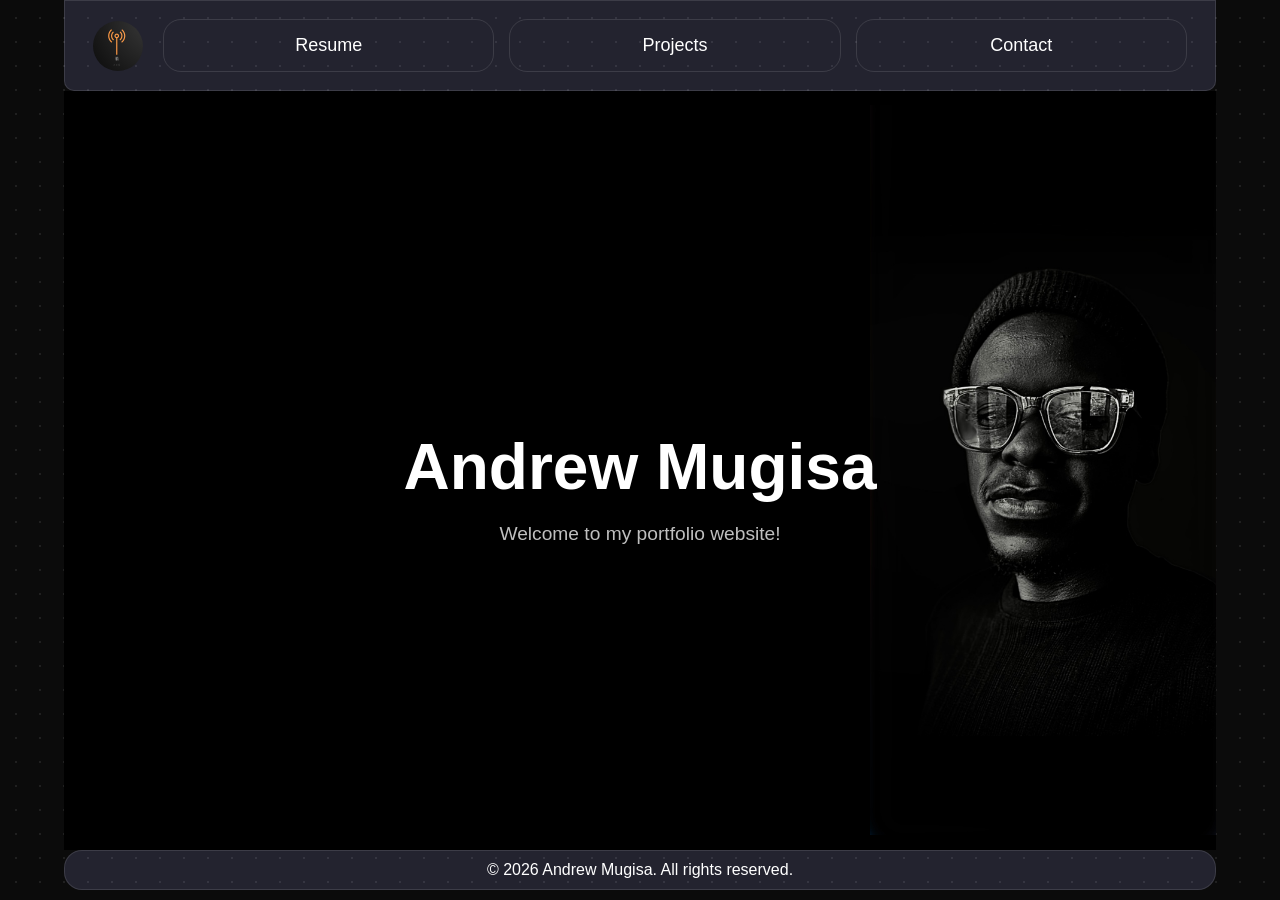
==== contact.html @ a77605d8 "advanced" ====
<!DOCTYPE html>
<html lang="en">

<head>
    <meta charset="UTF-8">
    <meta name="viewport" content="width=device-width, initial-scale=1.0">
    <title>Andrew Mugisa Portfolio</title>
    <link rel="stylesheet" href="css/index.css ">
    <link rel="stylesheet" href="css/nav&footer.css">
    <link rel="stylesheet" href="css/global.css">
</head>

<body>
    <nav class="navbar">
        <div class="navbar-container">
            <img src="assets/logo.jpeg" alt="Logo" class="navbar-logo">

            <ul class="navbar-menu">
                <li><a href="resume.html">Resume</a></li>
                <li><a href="projects.html">Projects</a></li>
                <li><a href="contact.html">Contact</a></li>
            </ul>
        </div>
    </nav>

    <section class="hero">
        <div class="hero-content">
            <h1>Andrew Mugisa</h1>
            <p>Welcome to my portfolio website!</p>
        </div>
    </section>


    <footer>
        <p>&copy; 2026 Andrew Mugisa. All rights reserved.</p>
    </footer>

    <script src="script.js"></script>
</body>

</html>
---- css/index.css ----
/* =============== HERO SECTION =============== */

.hero {
  flex: 1;

  display: flex;
  flex-direction: column;
  justify-content: center;
  align-items: center;

  background-color: black;
  min-height: 400px;
  padding: 40px 20px;
  background-image: url("/assets/profile.jpeg");
  background-repeat: no-repeat;
  background-position: right;
  background-size: 30%;
}

.hero-content h1 {
  font-size: clamp(2rem, 5vw, 4rem);
  margin-bottom: 15px;
}

.hero-content p {
  font-size: 1.2rem;
  color: rgba(255, 255, 255, 0.75);
}
---- css/nav&footer.css ----
/* =============== NAVBAR =============== */

.navbar {
  background-color: rgba(171, 171, 248, 0.154);
  border: 1px solid rgba(255, 255, 255, 0.114);
  border-radius: 0 0 10px 10px;
  padding: 8px;
}

.navbar-container {
  display: flex;
  flex-direction: row;
  align-items: center;
  justify-content: space-between;
  padding: 10px 20px;
  gap: 20px;
}

.navbar-logo {
  width: 50px;
  height: 50px;
  border-radius: 50%;
  object-fit: cover;
}

.navbar-menu {
  display: flex;
  flex-direction: row;
  align-items: center;
  justify-content: space-evenly;
  gap: 15px;

  list-style: none;
  width: 100%;
  margin: 0;
  padding: 0;
  font-size: 18px;
}

.navbar-menu li {
  flex: 1;
  border: 1px solid rgba(255, 255, 255, 0.114);
  border-radius: 18px;
  text-align: center;
}

.navbar-menu li a {
  display: block;
  padding: 15px 20px;
  border-radius: 18px;
}

.navbar-menu li:hover {
  background-color: rgba(82, 81, 81, 0.478);
  transition: background-color 0.3s ease;
}

/* =============== FOOTER =============== */

footer {
  display: flex;
  justify-content: center;
  align-items: center;

  background-color: rgba(171, 171, 248, 0.154);
  border: 1px solid rgba(255, 255, 255, 0.114);
  border-radius: 18px;

  padding: 10px;
  margin-top: auto;
  margin-bottom: 10px;

  width: 100%;
}

footer p {
  margin: 0;
}
---- css/global.css ----
* {
  box-sizing: border-box;
}

html {
  min-height: 100%;
}

body {
  color: white;
  text-align: center;
  font-family: Arial, sans-serif;
  margin: 0;
  min-height: 100vh;

  display: flex;
  flex-direction: column;

  padding: 0 5%;

  background-image:
    linear-gradient(rgba(0, 0, 0, 0.4), rgba(0, 0, 0, 0.4)),
    radial-gradient(rgba(255, 255, 255, 0.15) 1px, transparent 0);

  background-size:
    auto,
    24px 24px;
  background-position: center;
  background-repeat: repeat;
  background-attachment: fixed;
  background-color: #121212;
}

a {
  text-decoration: none;
  color: white;
}

button {
  border: 1px solid rgb(255, 255, 255);
  padding: 8px;
  border-radius: 8px;
  width: 8rem;
  background-color: rgb(0, 0, 0);
  color: rgb(255, 248, 248);
}

button:hover {
  background-color: rgb(255, 255, 255);
  color: rgb(0, 0, 0);
}
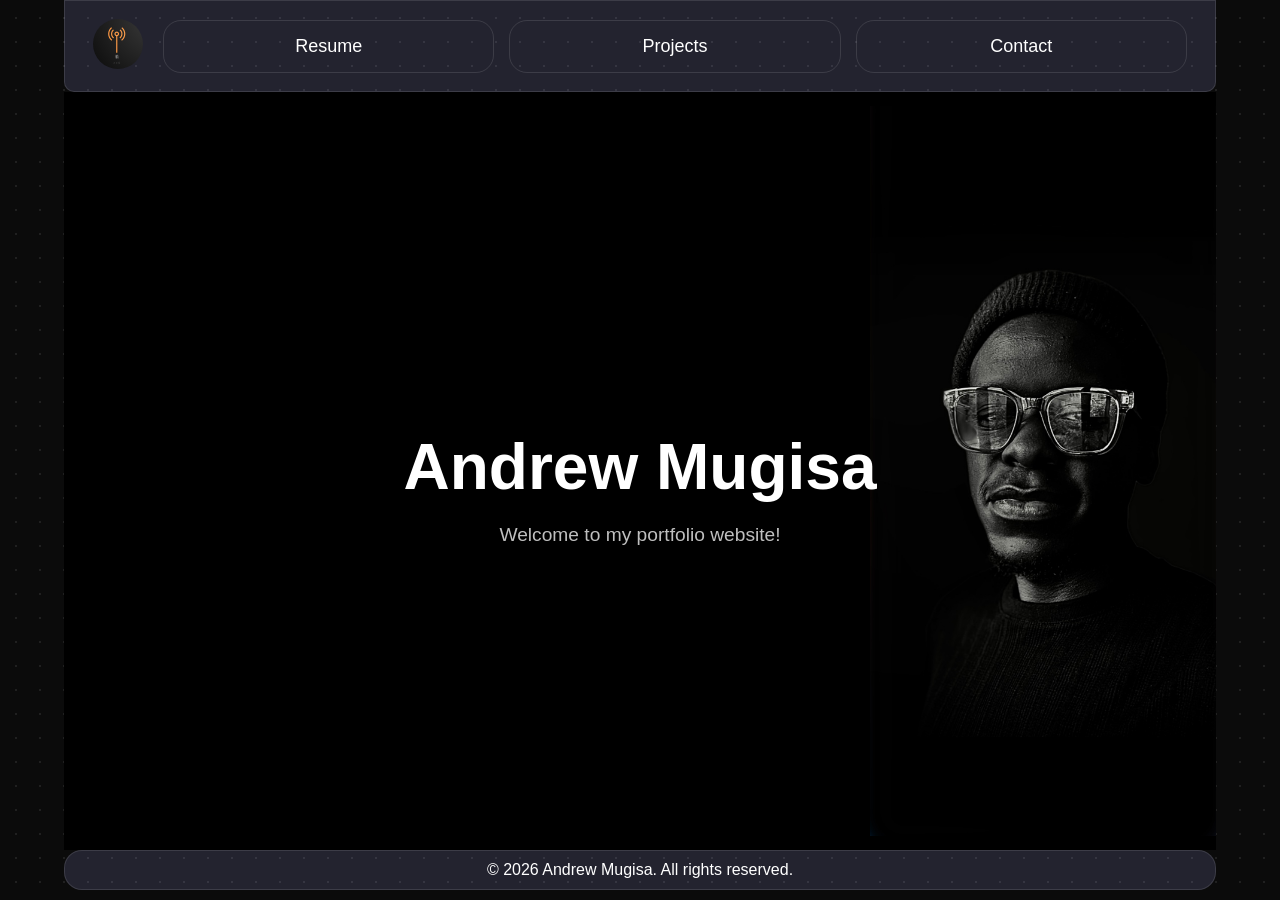
==== commit d12d32a8: "Modified card design" ====
--- a/contact.html
+++ b/contact.html
@@ -13,7 +13,9 @@
 <body>
     <nav class="navbar">
         <div class="navbar-container">
-            <img src="assets/logo.jpeg" alt="Logo" class="navbar-logo">
+            <a class="navbar-brand" href="index.html">
+                <img src="assets/logo.jpeg" alt="Logo" class="navbar-logo">
+            </a>
 
             <ul class="navbar-menu">
                 <li><a href="resume.html">Resume</a></li>
--- a/css/global.css
+++ b/css/global.css
@@ -1,3 +1,15 @@
+:root {
+  --bg: #121212;
+  --surface: #1c1f27;
+  --surface-2: #252a35;
+  --border: rgba(255, 255, 255, 0.12);
+  --text: #e9ebf0;
+  --muted: #a0a7b5;
+  --accent: #7cc4a4;
+  --accent-ink: #0f1a15;
+  --radius: 14px;
+}
+
 * {
   box-sizing: border-box;
 }
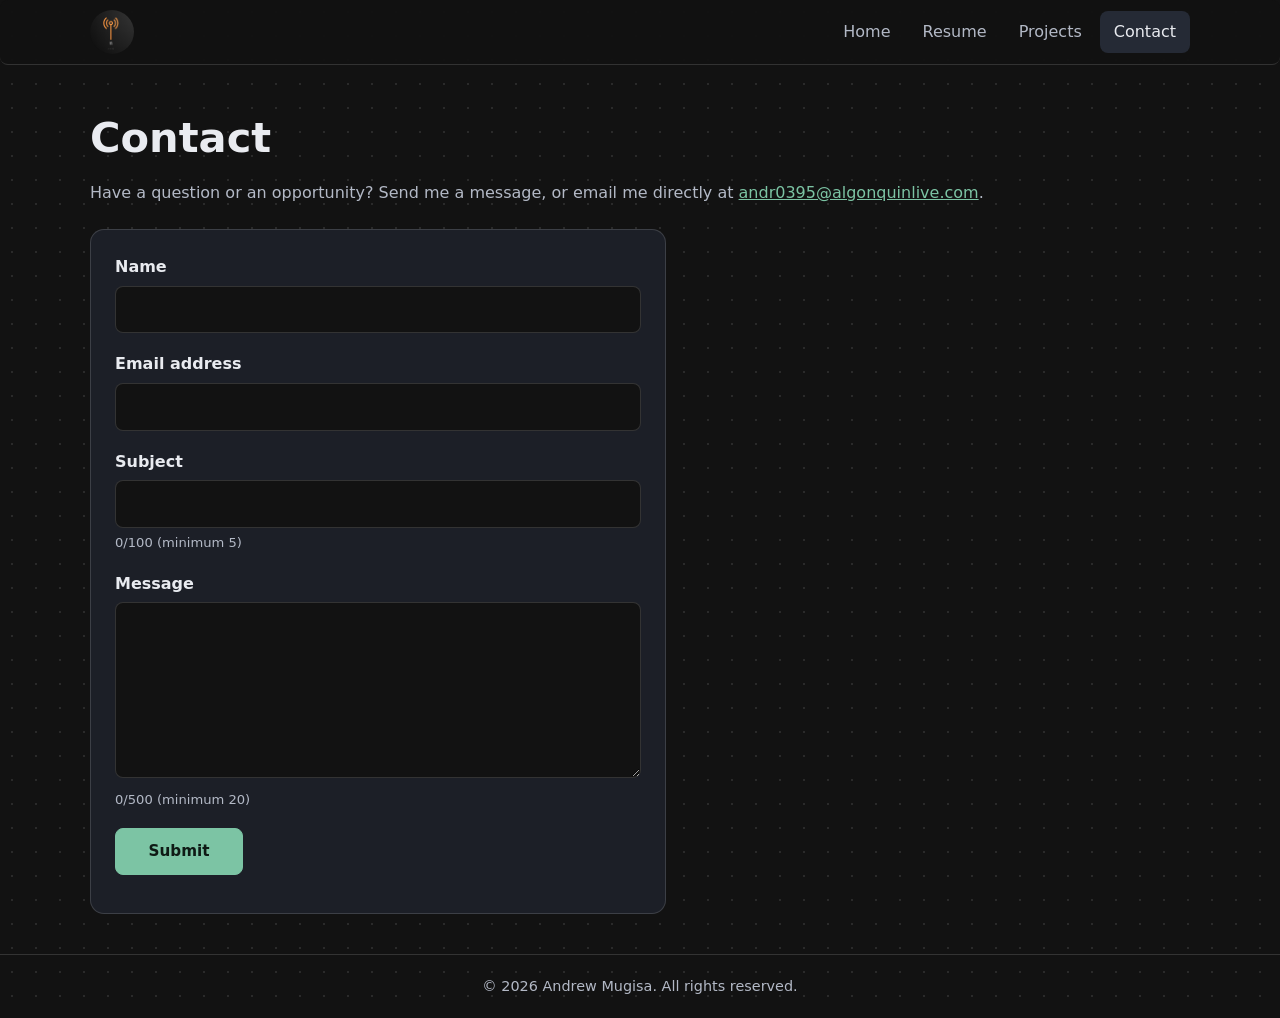
==== commit 1c7d7b2f: "added projects" ====
--- a/contact.html
+++ b/contact.html
@@ -4,40 +4,75 @@
 <head>
     <meta charset="UTF-8">
     <meta name="viewport" content="width=device-width, initial-scale=1.0">
-    <title>Andrew Mugisa Portfolio</title>
-    <link rel="stylesheet" href="css/index.css ">
-    <link rel="stylesheet" href="css/nav&footer.css">
-    <link rel="stylesheet" href="css/global.css">
+    <title>Contact | Andrew Mugisa</title>
+    <link rel="stylesheet" href="css/style.css">
 </head>
 
 <body>
-    <nav class="navbar">
-        <div class="navbar-container">
-            <a class="navbar-brand" href="index.html">
-                <img src="assets/logo.jpeg" alt="Logo" class="navbar-logo">
-            </a>
+    <a class="skip-link" href="#main">Skip to content</a>
 
-            <ul class="navbar-menu">
-                <li><a href="resume.html">Resume</a></li>
-                <li><a href="projects.html">Projects</a></li>
-                <li><a href="contact.html">Contact</a></li>
-            </ul>
-        </div>
-    </nav>
+    <!-- ===== Header and navigation (identical on every page) ===== -->
+    <header>
+        <nav class="navbar">
+            <div class="navbar-container">
+                <a class="navbar-brand" href="index.html">
+                    <img src="images/logo.jpeg" alt="Andrew Mugisa logo" class="navbar-logo">
+                </a>
 
-    <section class="hero">
-        <div class="hero-content">
-            <h1>Andrew Mugisa</h1>
-            <p>Welcome to my portfolio website!</p>
-        </div>
-    </section>
+                <ul class="navbar-menu">
+                    <li><a href="index.html">Home</a></li>
+                    <li><a href="resume.html">Resume</a></li>
+                    <li><a href="projects.html">Projects</a></li>
+                    <li><a href="contact.html" aria-current="page">Contact</a></li>
+                </ul>
+            </div>
+        </nav>
+    </header>
 
+    <main id="main">
+        <h1 class="page-title">Contact</h1>
+        <p class="page-intro">Have a question or an opportunity? Send me a message, or email me directly at <a
+                class="text-link" href="mailto:andr0395@algonquinlive.com">andr0395@algonquinlive.com</a>.</p>
 
+        <form class="contact-form" id="contact-form" action="mailto:andr0395@algonquinlive.com" method="post"
+            novalidate>
+            <div class="form-field">
+                <label for="name">Name</label>
+                <input type="text" id="name" name="name" autocomplete="name" required>
+                <p class="error" id="name-error" aria-live="polite"></p>
+            </div>
+
+            <div class="form-field">
+                <label for="email">Email address</label>
+                <input type="email" id="email" name="email" autocomplete="email" required>
+                <p class="error" id="email-error" aria-live="polite"></p>
+            </div>
+
+            <div class="form-field">
+                <label for="subject">Subject</label>
+                <input type="text" id="subject" name="subject" minlength="5" maxlength="100" required>
+                <p class="hint"><span id="subject-count">0</span>/100 (minimum 5)</p>
+                <p class="error" id="subject-error" aria-live="polite"></p>
+            </div>
+
+            <div class="form-field">
+                <label for="message">Message</label>
+                <textarea id="message" name="message" rows="6" minlength="20" maxlength="500" required></textarea>
+                <p class="hint"><span id="message-count">0</span>/500 (minimum 20)</p>
+                <p class="error" id="message-error" aria-live="polite"></p>
+            </div>
+
+            <button class="btn btn-primary" type="submit">Submit</button>
+            <p class="form-success" id="form-success" role="status"></p>
+        </form>
+    </main>
+
+    <!-- ===== Footer (identical on every page) ===== -->
     <footer>
         <p>&copy; 2026 Andrew Mugisa. All rights reserved.</p>
     </footer>
 
-    <script src="script.js"></script>
+    <script src="scripts/contact.js"></script>
 </body>
 
 </html>
--- a/css/style.css
+++ b/css/style.css
@@ -0,0 +1,690 @@
+/* ==========================================================
+   style.css: single stylesheet for every page
+   Sections: 1 Variables and base | 2 Header and footer | 3 Buttons
+             4 Home | 5 Projects | 6 Resume | 7 Contact
+   ========================================================== */
+
+/* ---------- 1. Variables and base ---------- */
+:root {
+  --bg: #121212;
+  --surface: #1c1f27;
+  --surface-2: #252a35;
+  --border: rgba(255, 255, 255, 0.14);
+  --text: #e9ebf0;
+  --muted: #b3b9c6;
+  --accent: #7cc4a4;
+  --accent-ink: #0f1a15;
+  --error: #ff9a9a;
+  --radius: 14px;
+}
+
+* {
+  box-sizing: border-box;
+}
+
+body {
+  display: flex;
+  flex-direction: column;
+  min-height: 100vh;
+  margin: 0;
+  color: var(--text);
+  font-family:
+    system-ui,
+    -apple-system,
+    "Segoe UI",
+    Arial,
+    sans-serif;
+  line-height: 1.6;
+  background-color: var(--bg);
+  background-image: radial-gradient(
+    rgba(255, 255, 255, 0.1) 1px,
+    transparent 0
+  );
+  background-size: 24px 24px;
+}
+
+a {
+  color: inherit;
+  text-decoration: none;
+}
+
+main {
+  flex: 1;
+  width: min(1100px, calc(100% - 40px));
+  margin-inline: auto;
+}
+
+:focus-visible {
+  outline: 2px solid var(--accent);
+  outline-offset: 2px;
+}
+
+/* Skip link for keyboard users (WCAG) */
+.skip-link {
+  position: absolute;
+  left: 12px;
+  top: -60px;
+  padding: 8px 14px;
+  background: var(--accent);
+  color: var(--accent-ink);
+  border-radius: 8px;
+  z-index: 20;
+}
+
+.skip-link:focus {
+  top: 12px;
+}
+
+/* ---------- 2. Header and footer ---------- */
+.navbar {
+  position: sticky;
+  top: 0;
+  z-index: 10;
+  background: rgba(18, 18, 18, 0.94);
+  border-bottom: 1px solid var(--border);
+  border-radius: 8px;
+}
+
+.navbar-container {
+  display: flex;
+  align-items: center;
+  justify-content: space-between;
+  flex-wrap: wrap;
+  gap: 12px;
+  width: min(1100px, calc(100% - 40px));
+  margin-inline: auto;
+  padding: 10px 0;
+}
+
+.navbar-logo {
+  display: block;
+  width: 44px;
+  height: 44px;
+  border-radius: 50%;
+  object-fit: cover;
+}
+
+.navbar-menu {
+  display: flex;
+  flex-wrap: wrap;
+  gap: 4px;
+  margin: 0;
+  padding: 0;
+  list-style: none;
+}
+
+.navbar-menu a {
+  display: block;
+  padding: 8px 14px;
+  border-radius: 8px;
+  color: var(--muted);
+}
+
+.navbar-menu a:hover,
+.navbar-menu a[aria-current="page"] {
+  background: var(--surface-2);
+  color: var(--text);
+}
+
+footer {
+  margin-top: 40px;
+  padding: 20px;
+  border-top: 1px solid var(--border);
+  color: var(--muted);
+  font-size: 0.9rem;
+  text-align: center;
+}
+
+footer p {
+  margin: 0;
+}
+
+/* ---------- 3. Buttons and shared blocks ---------- */
+.btn {
+  display: inline-block;
+  min-width: 8rem;
+  padding: 10px 18px;
+  border: 1px solid var(--border);
+  border-radius: 8px;
+  background: transparent;
+  color: var(--text);
+  font: inherit;
+  font-size: 0.95rem;
+  text-align: center;
+  cursor: pointer;
+}
+
+.btn:hover {
+  background: var(--surface-2);
+}
+
+.btn-primary {
+  background: var(--accent);
+  border-color: var(--accent);
+  color: var(--accent-ink);
+  font-weight: 600;
+}
+
+.btn-primary:hover {
+  background: var(--accent);
+  filter: brightness(1.1);
+}
+
+.page-title {
+  margin: 40px 0 8px;
+  font-size: clamp(1.8rem, 4vw, 2.6rem);
+}
+
+.page-intro {
+  margin: 0 0 24px;
+  color: var(--muted);
+}
+
+.panel {
+  margin-bottom: 20px;
+  padding: 22px;
+  background: var(--surface);
+  border: 1px solid var(--border);
+  border-radius: var(--radius);
+  text-align: left;
+}
+
+.panel h2 {
+  margin: 0 0 12px;
+  font-size: 1.25rem;
+}
+
+.panel p {
+  margin: 0;
+}
+
+.panel ul {
+  margin: 0;
+  padding-left: 20px;
+}
+
+/* ---------- 4. Home ---------- */
+/* =============== HERO =============== */
+.hero {
+  display: grid;
+  grid-template-columns: 88px 1fr minmax(220px, 30%);
+  grid-template-areas: "rail content photo";
+  align-items: center;
+  gap: 42px;
+  padding: 48px 0;
+  min-height: 420px;
+  background-color: #000;
+  padding: 0 20px;
+  border-radius: var(--radius);
+}
+
+/* ---- Tech rail ---- */
+.tech-rail {
+  grid-area: rail;
+  align-self: center;
+  height: 340px;
+  overflow: hidden;
+  border: 1px solid var(--border);
+  border-radius: var(--radius);
+  background: var(--surface);
+  -webkit-mask-image: linear-gradient(
+    transparent,
+    #000 15%,
+    #000 85%,
+    transparent
+  );
+  mask-image: linear-gradient(transparent, #000 15%, #000 85%, transparent);
+}
+
+.tech-track {
+  display: flex;
+  flex-direction: column;
+  margin: 0;
+  padding: 0;
+  list-style: none;
+  animation: rail-up 24s linear infinite;
+}
+
+/* The list is rendered twice, so moving it by half loops without a jump */
+@keyframes rail-up {
+  to {
+    transform: translateY(-50%);
+  }
+}
+
+@keyframes rail-left {
+  to {
+    transform: translateX(-50%);
+  }
+}
+
+.tech-rail:hover .tech-track {
+  animation-play-state: paused;
+}
+
+.tech-item {
+  display: grid;
+  place-items: center;
+  flex: none;
+  padding: 14px 0; /* padding, not gap, so the loop stays seamless */
+  font-size: 0.7rem;
+  color: var(--muted);
+}
+
+.tech-item img {
+  width: 40px;
+  height: 40px;
+  object-fit: contain;
+}
+
+/* ---- Content ---- */
+.hero-content {
+  grid-area: content;
+  text-align: left;
+}
+
+.hero-content h1 {
+  margin: 0 0 8px;
+  font-size: clamp(2rem, 5vw, 3.6rem);
+  line-height: 1.1;
+  letter-spacing: -0.02em;
+}
+
+.hero-role {
+  margin: 0 0 16px;
+  font-size: 1.15rem;
+  color: var(--accent);
+}
+
+.hero-intro {
+  margin: 0 0 28px;
+  max-width: 34rem;
+  font-size: 1.1rem;
+  color: var(--muted);
+}
+
+.quick-links {
+  display: flex;
+  flex-wrap: wrap;
+  gap: 12px;
+  margin: 0;
+  padding: 0;
+  list-style: none;
+}
+
+/* ---- Photo ---- */
+.hero-photo {
+  grid-area: photo;
+  width: 100%;
+  max-height: 380px;
+  aspect-ratio: 4 / 5;
+  object-fit: cover;
+  transition: transform 0.3s ease;
+  border-radius: var(--radius);
+  background: var(--surface-2);
+}
+
+.hero-photo:hover {
+  transform: scale(1.05);
+}
+
+/* =============== MOBILE =============== */
+@media (max-width: 760px) {
+  .hero {
+    grid-template-columns: 1fr;
+    grid-template-areas:
+      "photo"
+      "content"
+      "rail";
+    gap: 24px;
+    padding: 32px 0;
+  }
+
+  .hero-photo {
+    max-width: 220px;
+    justify-self: center;
+  }
+
+  .hero-content {
+    text-align: center;
+  }
+
+  .hero-intro {
+    margin-inline: auto;
+  }
+
+  .quick-links {
+    justify-content: center;
+  }
+
+  /* Rail becomes a horizontal strip */
+  .tech-rail {
+    height: 72px;
+    width: 100%;
+    -webkit-mask-image: linear-gradient(
+      90deg,
+      transparent,
+      #000 15%,
+      #000 85%,
+      transparent
+    );
+    mask-image: linear-gradient(
+      90deg,
+      transparent,
+      #000 15%,
+      #000 85%,
+      transparent
+    );
+  }
+
+  .tech-track {
+    flex-direction: row;
+    width: max-content;
+    height: 100%;
+    align-items: center;
+    animation-name: rail-left;
+  }
+
+  .tech-item {
+    padding: 0 18px;
+  }
+}
+
+/* People who prefer less motion get a static rail they can scroll */
+@media (prefers-reduced-motion: reduce) {
+  .tech-track {
+    animation: none;
+  }
+
+  .tech-rail {
+    overflow: auto;
+  }
+}
+
+/* Motto and about section */
+.motto {
+  margin: 8px 0 28px;
+  padding: 18px 24px;
+  background: var(--surface);
+
+  border-radius: 0 var(--radius) var(--radius) 0;
+  font-size: 1.3rem;
+  font-style: italic;
+  text-align: left;
+}
+
+.motto p {
+  margin: 0;
+}
+
+.about {
+  display: grid;
+  grid-template-columns: repeat(auto-fit, minmax(260px, 1fr));
+  gap: 20px;
+}
+
+.about .panel {
+  margin-bottom: 0;
+}
+
+/* ---------- 5. Projects ---------- */
+/* =============== PROJECTS PAGE =============== */
+.projects-page {
+  padding: 32px 0 48px;
+  text-align: center;
+}
+
+.projects-page h1 {
+  margin: 0 0 8px;
+  font-size: clamp(1.8rem, 4vw, 2.6rem);
+}
+
+.projects-intro {
+  margin: 0 auto 24px;
+  max-width: 36rem;
+  color: var(--muted);
+}
+
+/* ---- Filter buttons ---- */
+.filter-bar {
+  display: flex;
+  flex-wrap: wrap;
+  justify-content: center;
+  gap: 8px;
+  margin-bottom: 12px;
+}
+
+/* Overrides the global button rule (fixed width, black background) */
+.filter-btn {
+  width: auto;
+  min-width: 6rem;
+  padding: 8px 16px;
+  border: 1px solid var(--border);
+  border-radius: 999px;
+  background: var(--surface);
+  color: var(--muted);
+  font: inherit;
+  font-size: 0.92rem;
+  cursor: pointer;
+}
+
+.filter-btn:hover {
+  background: var(--surface-2);
+  color: var(--text);
+}
+
+/* Highlight for the selected filter; must come after the hover rule */
+.filter-btn.active {
+  background: var(--accent);
+  border-color: var(--accent);
+  color: var(--accent-ink);
+  font-weight: 600;
+}
+
+.filter-status {
+  margin: 0 0 20px;
+  font-size: 0.85rem;
+  color: var(--muted);
+}
+
+/* ---- Project grid (CSS Grid) ---- */
+#project-container {
+  display: grid;
+  grid-template-columns: repeat(auto-fill, minmax(17rem, 1fr));
+  gap: 24px;
+}
+
+/* ---- Card ---- */
+.project-card {
+  display: flex;
+  flex-direction: column;
+  background: var(--surface);
+  border: 1px solid var(--border);
+  border-radius: var(--radius);
+  overflow: hidden;
+  text-align: left;
+}
+
+/* Added by JS when a card doesn't match the active filter */
+.project-card.is-hidden {
+  display: none;
+}
+
+.project-image {
+  display: block;
+  width: 100%;
+  aspect-ratio: 16 / 10;
+  object-fit: cover;
+  background: var(--surface-2);
+  transition: transform 0.3s ease;
+}
+
+.project-image:hover {
+  transform: scale(1.05);
+}
+
+.project-body {
+  display: flex;
+  flex-direction: column;
+  gap: 10px;
+  flex: 1;
+  padding: 18px;
+}
+
+.project-title {
+  margin: 0;
+  font-size: 1.2rem;
+  letter-spacing: -0.01em;
+}
+
+.project-date {
+  margin: 0;
+  font-size: 0.82rem;
+  color: var(--muted);
+}
+
+.project-description {
+  margin: 0;
+  flex: 1; /* pushes chips and link to the bottom so cards line up */
+  font-size: 0.92rem;
+  color: var(--muted);
+}
+
+/* ---- Technology chips ---- */
+.project-tech {
+  display: flex;
+  flex-wrap: wrap;
+  gap: 6px;
+  margin: 0;
+  padding: 0;
+  list-style: none;
+}
+
+.tech-chip {
+  padding: 3px 10px;
+  border: 1px solid var(--border);
+  border-radius: 999px;
+  font-size: 0.8rem;
+}
+
+/* ---- Link ---- */
+.project-link {
+  align-self: flex-start;
+  color: var(--accent);
+  font-size: 0.9rem;
+  text-decoration: underline;
+}
+
+.project-link:hover {
+  filter: brightness(1.15);
+}
+
+/* ---------- 6. Resume ---------- */
+.text-link {
+  color: var(--accent);
+  text-decoration: underline;
+}
+
+.plain-list {
+  padding-left: 0 !important;
+  list-style: none;
+}
+
+.resume-item h3,
+.skills-grid h3 {
+  margin: 0 0 4px;
+  font-size: 1.05rem;
+}
+
+.resume-meta {
+  margin-bottom: 8px !important;
+  color: var(--muted);
+  font-size: 0.9rem;
+}
+
+.skills-grid {
+  display: grid;
+  grid-template-columns: repeat(auto-fit, minmax(240px, 1fr));
+  gap: 20px;
+}
+
+.chips {
+  display: flex;
+  flex-wrap: wrap;
+  gap: 6px;
+  padding-left: 0 !important;
+  list-style: none;
+}
+
+.chips li {
+  padding: 3px 12px;
+  border: 1px solid var(--border);
+  border-radius: 999px;
+  font-size: 0.85rem;
+}
+
+/* ---------- 7. Contact ---------- */
+.contact-form {
+  max-width: 36rem;
+  padding: 24px;
+  background: var(--surface);
+  border: 1px solid var(--border);
+  border-radius: var(--radius);
+  text-align: left;
+}
+
+.form-field {
+  margin-bottom: 18px;
+}
+
+.form-field label {
+  display: block;
+  margin-bottom: 6px;
+  font-weight: 600;
+}
+
+.form-field input,
+.form-field textarea {
+  width: 100%;
+  padding: 10px 12px;
+  border: 1px solid var(--border);
+  border-radius: 8px;
+  background: var(--bg);
+  color: var(--text);
+  font: inherit;
+}
+
+.form-field textarea {
+  resize: vertical;
+}
+
+.form-field input.invalid,
+.form-field textarea.invalid {
+  border-color: var(--error);
+}
+
+.hint,
+.error {
+  margin: 4px 0 0;
+  font-size: 0.82rem;
+}
+
+.hint {
+  color: var(--muted);
+}
+
+.error {
+  color: var(--error);
+}
+
+.form-success {
+  margin: 14px 0 0;
+  color: var(--accent);
+}
+
+/* Respect reduced-motion preferences */
+@media (prefers-reduced-motion: reduce) {
+  * {
+    scroll-behavior: auto !important;
+  }
+}
